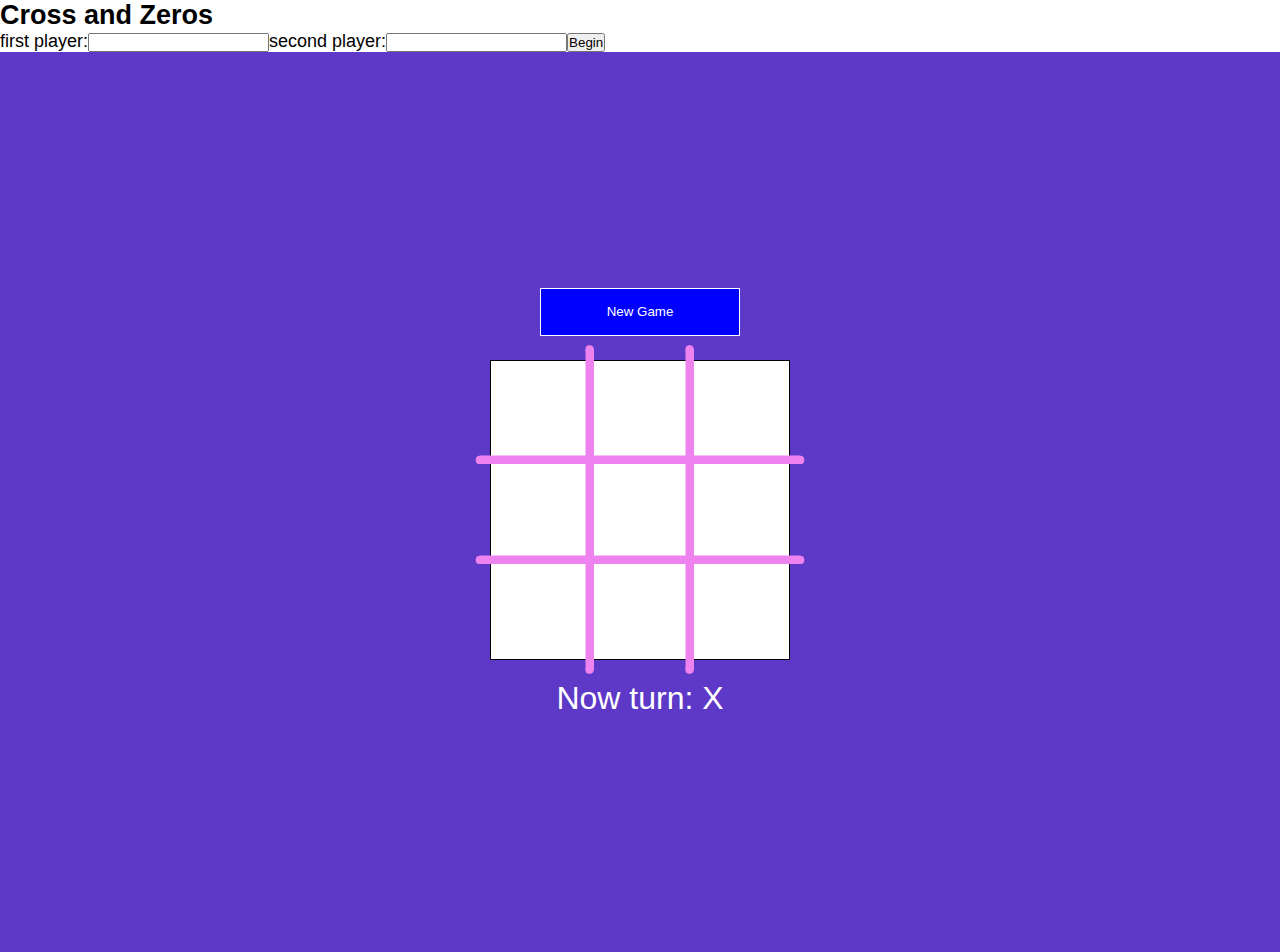
==== index.html @ aea0206f "Updates" ====
<!doctype html><html lang="en"><head><meta charset="utf-8"/><link rel="icon" href="./favicon.ico"/><meta name="viewport" content="width=device-width,initial-scale=1"/><meta name="theme-color" content="#000000"/><meta name="description" content="Web site created using create-react-app"/><link rel="apple-touch-icon" href="./logo192.png"/><link rel="manifest" href="./manifest.json"/><title>Cross an Zero</title><link href="./static/css/main.2d206764.chunk.css" rel="stylesheet"></head><body><div id="root"></div><script>!function(e){function t(t){for(var n,a,p=t[0],c=t[1],i=t[2],f=0,s=[];f<p.length;f++)a=p[f],Object.prototype.hasOwnProperty.call(o,a)&&o[a]&&s.push(o[a][0]),o[a]=0;for(n in c)Object.prototype.hasOwnProperty.call(c,n)&&(e[n]=c[n]);for(l&&l(t);s.length;)s.shift()();return u.push.apply(u,i||[]),r()}function r(){for(var e,t=0;t<u.length;t++){for(var r=u[t],n=!0,p=1;p<r.length;p++){var c=r[p];0!==o[c]&&(n=!1)}n&&(u.splice(t--,1),e=a(a.s=r[0]))}return e}var n={},o={1:0},u=[];function a(t){if(n[t])return n[t].exports;var r=n[t]={i:t,l:!1,exports:{}};return e[t].call(r.exports,r,r.exports,a),r.l=!0,r.exports}a.m=e,a.c=n,a.d=function(e,t,r){a.o(e,t)||Object.defineProperty(e,t,{enumerable:!0,get:r})},a.r=function(e){"undefined"!=typeof Symbol&&Symbol.toStringTag&&Object.defineProperty(e,Symbol.toStringTag,{value:"Module"}),Object.defineProperty(e,"__esModule",{value:!0})},a.t=function(e,t){if(1&t&&(e=a(e)),8&t)return e;if(4&t&&"object"==typeof e&&e&&e.__esModule)return e;var r=Object.create(null);if(a.r(r),Object.defineProperty(r,"default",{enumerable:!0,value:e}),2&t&&"string"!=typeof e)for(var n in e)a.d(r,n,function(t){return e[t]}.bind(null,n));return r},a.n=function(e){var t=e&&e.__esModule?function(){return e.default}:function(){return e};return a.d(t,"a",t),t},a.o=function(e,t){return Object.prototype.hasOwnProperty.call(e,t)},a.p="./";var p=this["webpackJsonpreact-typescript-starter-pack"]=this["webpackJsonpreact-typescript-starter-pack"]||[],c=p.push.bind(p);p.push=t,p=p.slice();for(var i=0;i<p.length;i++)t(p[i]);var l=c;r()}([])</script><script src="./static/js/2.b6f0e3be.chunk.js"></script><script src="./static/js/main.3e962ce2.chunk.js"></script></body></html>
---- static/css/main.2d206764.chunk.css ----
*{margin:0;padding:0;box-sizing:border-box}body{font-family:-apple-system,BlinkMacSystemFont,"Segoe UI","Roboto","Oxygen","Ubuntu","Cantarell","Fira Sans","Droid Sans","Helvetica Neue",sans-serif;-webkit-font-smoothing:antialiased;-moz-osx-font-smoothing:grayscale}code{font-family:source-code-pro,Menlo,Monaco,Consolas,"Courier New",monospace}.starter{font-size:18px}.game{min-height:100vh;width:100%;background-color:#5e38c7;display:-webkit-flex;display:flex;-webkit-flex-direction:column;flex-direction:column;-webkit-justify-content:center;justify-content:center;-webkit-align-items:center;align-items:center}.game__start-button{width:200px;height:48px;margin-bottom:24px;cursor:pointer;color:#fff;background-color:#00f;border:1px solid #fff}.game__start-button:hover{background-color:#fff;color:#00f;transition:all .5s ease}.board{position:relative;width:300px;height:300px;background-color:#dc2be2;-webkit-flex-wrap:wrap;flex-wrap:wrap}.board,.square{display:-webkit-flex;display:flex}.square{height:100px;width:100px;background-color:#fff;border:1px solid #000;cursor:pointer;font-size:60px;-webkit-justify-content:center;justify-content:center;-webkit-align-items:center;align-items:center}.square:hover{background-color:#888484;transition:all .5s ease}.board__linear{position:absolute}.board__linear--1{top:80px;left:-30px}.board__linear--2{top:180px;left:-30px}.board__linear--3{left:-135px}.board__linear--3,.board__linear--4{top:195px;-webkit-transform:rotate(90deg);transform:rotate(90deg)}.board__linear--4{left:-35px}.game-info{font-size:32px;color:#fff}.game-info p{margin-top:20px}
/*# sourceMappingURL=main.2d206764.chunk.css.map */
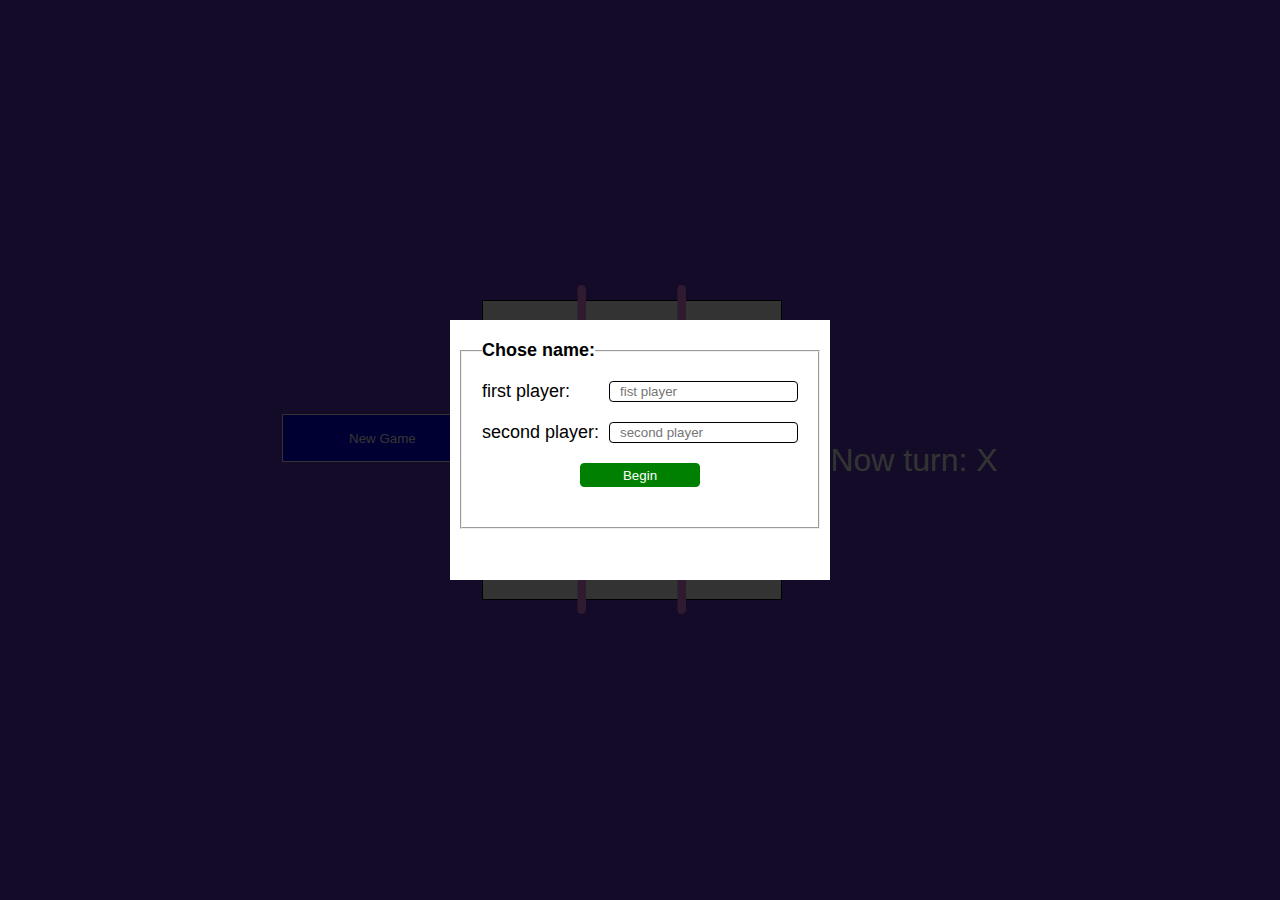
==== commit 27574257: "Updates" ====
--- a/index.html
+++ b/index.html
@@ -1 +1 @@
-<!doctype html><html lang="en"><head><meta charset="utf-8"/><link rel="icon" href="./favicon.ico"/><meta name="viewport" content="width=device-width,initial-scale=1"/><meta name="theme-color" content="#000000"/><meta name="description" content="Web site created using create-react-app"/><link rel="apple-touch-icon" href="./logo192.png"/><link rel="manifest" href="./manifest.json"/><title>Cross an Zero</title><link href="./static/css/main.2d206764.chunk.css" rel="stylesheet"></head><body><div id="root"></div><script>!function(e){function t(t){for(var n,a,p=t[0],c=t[1],i=t[2],f=0,s=[];f<p.length;f++)a=p[f],Object.prototype.hasOwnProperty.call(o,a)&&o[a]&&s.push(o[a][0]),o[a]=0;for(n in c)Object.prototype.hasOwnProperty.call(c,n)&&(e[n]=c[n]);for(l&&l(t);s.length;)s.shift()();return u.push.apply(u,i||[]),r()}function r(){for(var e,t=0;t<u.length;t++){for(var r=u[t],n=!0,p=1;p<r.length;p++){var c=r[p];0!==o[c]&&(n=!1)}n&&(u.splice(t--,1),e=a(a.s=r[0]))}return e}var n={},o={1:0},u=[];function a(t){if(n[t])return n[t].exports;var r=n[t]={i:t,l:!1,exports:{}};return e[t].call(r.exports,r,r.exports,a),r.l=!0,r.exports}a.m=e,a.c=n,a.d=function(e,t,r){a.o(e,t)||Object.defineProperty(e,t,{enumerable:!0,get:r})},a.r=function(e){"undefined"!=typeof Symbol&&Symbol.toStringTag&&Object.defineProperty(e,Symbol.toStringTag,{value:"Module"}),Object.defineProperty(e,"__esModule",{value:!0})},a.t=function(e,t){if(1&t&&(e=a(e)),8&t)return e;if(4&t&&"object"==typeof e&&e&&e.__esModule)return e;var r=Object.create(null);if(a.r(r),Object.defineProperty(r,"default",{enumerable:!0,value:e}),2&t&&"string"!=typeof e)for(var n in e)a.d(r,n,function(t){return e[t]}.bind(null,n));return r},a.n=function(e){var t=e&&e.__esModule?function(){return e.default}:function(){return e};return a.d(t,"a",t),t},a.o=function(e,t){return Object.prototype.hasOwnProperty.call(e,t)},a.p="./";var p=this["webpackJsonpreact-typescript-starter-pack"]=this["webpackJsonpreact-typescript-starter-pack"]||[],c=p.push.bind(p);p.push=t,p=p.slice();for(var i=0;i<p.length;i++)t(p[i]);var l=c;r()}([])</script><script src="./static/js/2.b6f0e3be.chunk.js"></script><script src="./static/js/main.3e962ce2.chunk.js"></script></body></html>+<!doctype html><html lang="en"><head><meta charset="utf-8"/><link rel="icon" href="./favicon.ico"/><meta name="viewport" content="width=device-width,initial-scale=1"/><meta name="theme-color" content="#000000"/><meta name="description" content="Web site created using create-react-app"/><link rel="apple-touch-icon" href="./logo192.png"/><link rel="manifest" href="./manifest.json"/><title>Cross an Zero</title><link href="./static/css/main.4413b258.chunk.css" rel="stylesheet"></head><body><div id="root"></div><script>!function(e){function t(t){for(var n,a,p=t[0],c=t[1],i=t[2],f=0,s=[];f<p.length;f++)a=p[f],Object.prototype.hasOwnProperty.call(o,a)&&o[a]&&s.push(o[a][0]),o[a]=0;for(n in c)Object.prototype.hasOwnProperty.call(c,n)&&(e[n]=c[n]);for(l&&l(t);s.length;)s.shift()();return u.push.apply(u,i||[]),r()}function r(){for(var e,t=0;t<u.length;t++){for(var r=u[t],n=!0,p=1;p<r.length;p++){var c=r[p];0!==o[c]&&(n=!1)}n&&(u.splice(t--,1),e=a(a.s=r[0]))}return e}var n={},o={1:0},u=[];function a(t){if(n[t])return n[t].exports;var r=n[t]={i:t,l:!1,exports:{}};return e[t].call(r.exports,r,r.exports,a),r.l=!0,r.exports}a.m=e,a.c=n,a.d=function(e,t,r){a.o(e,t)||Object.defineProperty(e,t,{enumerable:!0,get:r})},a.r=function(e){"undefined"!=typeof Symbol&&Symbol.toStringTag&&Object.defineProperty(e,Symbol.toStringTag,{value:"Module"}),Object.defineProperty(e,"__esModule",{value:!0})},a.t=function(e,t){if(1&t&&(e=a(e)),8&t)return e;if(4&t&&"object"==typeof e&&e&&e.__esModule)return e;var r=Object.create(null);if(a.r(r),Object.defineProperty(r,"default",{enumerable:!0,value:e}),2&t&&"string"!=typeof e)for(var n in e)a.d(r,n,function(t){return e[t]}.bind(null,n));return r},a.n=function(e){var t=e&&e.__esModule?function(){return e.default}:function(){return e};return a.d(t,"a",t),t},a.o=function(e,t){return Object.prototype.hasOwnProperty.call(e,t)},a.p="./";var p=this["webpackJsonpreact-typescript-starter-pack"]=this["webpackJsonpreact-typescript-starter-pack"]||[],c=p.push.bind(p);p.push=t,p=p.slice();for(var i=0;i<p.length;i++)t(p[i]);var l=c;r()}([])</script><script src="./static/js/2.dac28aa4.chunk.js"></script><script src="./static/js/main.0e4af1b7.chunk.js"></script></body></html>--- a/static/css/main.4413b258.chunk.css
+++ b/static/css/main.4413b258.chunk.css
@@ -0,0 +1,2 @@
+*{margin:0;padding:0;box-sizing:border-box}body{font-family:-apple-system,BlinkMacSystemFont,"Segoe UI","Roboto","Oxygen","Ubuntu","Cantarell","Fira Sans","Droid Sans","Helvetica Neue",sans-serif;-webkit-font-smoothing:antialiased;-moz-osx-font-smoothing:grayscale}code{font-family:source-code-pro,Menlo,Monaco,Consolas,"Courier New",monospace}.starter{font-size:18px}.chose-player{position:fixed;height:100vh;width:100%;background-color:rgba(0,0,0,.8);display:-webkit-flex;display:flex;-webkit-justify-content:center;justify-content:center;-webkit-align-items:center;align-items:center;transition:all .8s ease;z-index:99;opacity:1;visibility:h}.chose-player--hidden{opacity:0;visibility:hidden}.chose-player__form{background-color:#fff;width:380px;height:260px}.form{display:-webkit-flex;display:flex;-webkit-flex-direction:column;flex-direction:column;padding:20px 10px}.form__fieldset{padding:20px}.form__item{margin-bottom:20px;display:-webkit-flex;display:flex;-webkit-justify-content:space-between;justify-content:space-between}.form__input{border:1px solid #000;border-radius:4px;padding-left:10px}.form__submit{margin-bottom:20px;width:120px;height:24px;border:1px solid green;border-radius:4px;background-color:green;color:#fff;transition:all .5s ease}.form__submit:hover{background-color:#fff;color:green;cursor:pointer}.form__submit-container,.game{display:-webkit-flex;display:flex;-webkit-justify-content:center;justify-content:center;-webkit-align-items:center;align-items:center}.game{min-height:100vh;width:100%;background-color:#5e38c7}.game__start-button{width:200px;height:48px;margin-bottom:24px;cursor:pointer;color:#fff;background-color:#00f;border:1px solid #fff}.game__start-button:hover{background-color:#fff;color:#00f;transition:all .5s ease}.board{position:relative;width:300px;height:300px;background-color:#dc2be2;-webkit-flex-wrap:wrap;flex-wrap:wrap}.board,.square{display:-webkit-flex;display:flex}.square{height:100px;width:100px;background-color:#fff;border:1px solid #000;cursor:pointer;font-size:60px;-webkit-justify-content:center;justify-content:center;-webkit-align-items:center;align-items:center}.square:hover{background-color:#888484;transition:all .5s ease}.board__linear{position:absolute}.board__linear--1{top:80px;left:-30px}.board__linear--2{top:180px;left:-30px}.board__linear--3{left:-135px}.board__linear--3,.board__linear--4{top:195px;-webkit-transform:rotate(90deg);transform:rotate(90deg)}.board__linear--4{left:-35px}.game-info{font-size:32px;color:#fff;margin-left:48px}.game-info p{margin-top:20px}
+/*# sourceMappingURL=main.4413b258.chunk.css.map */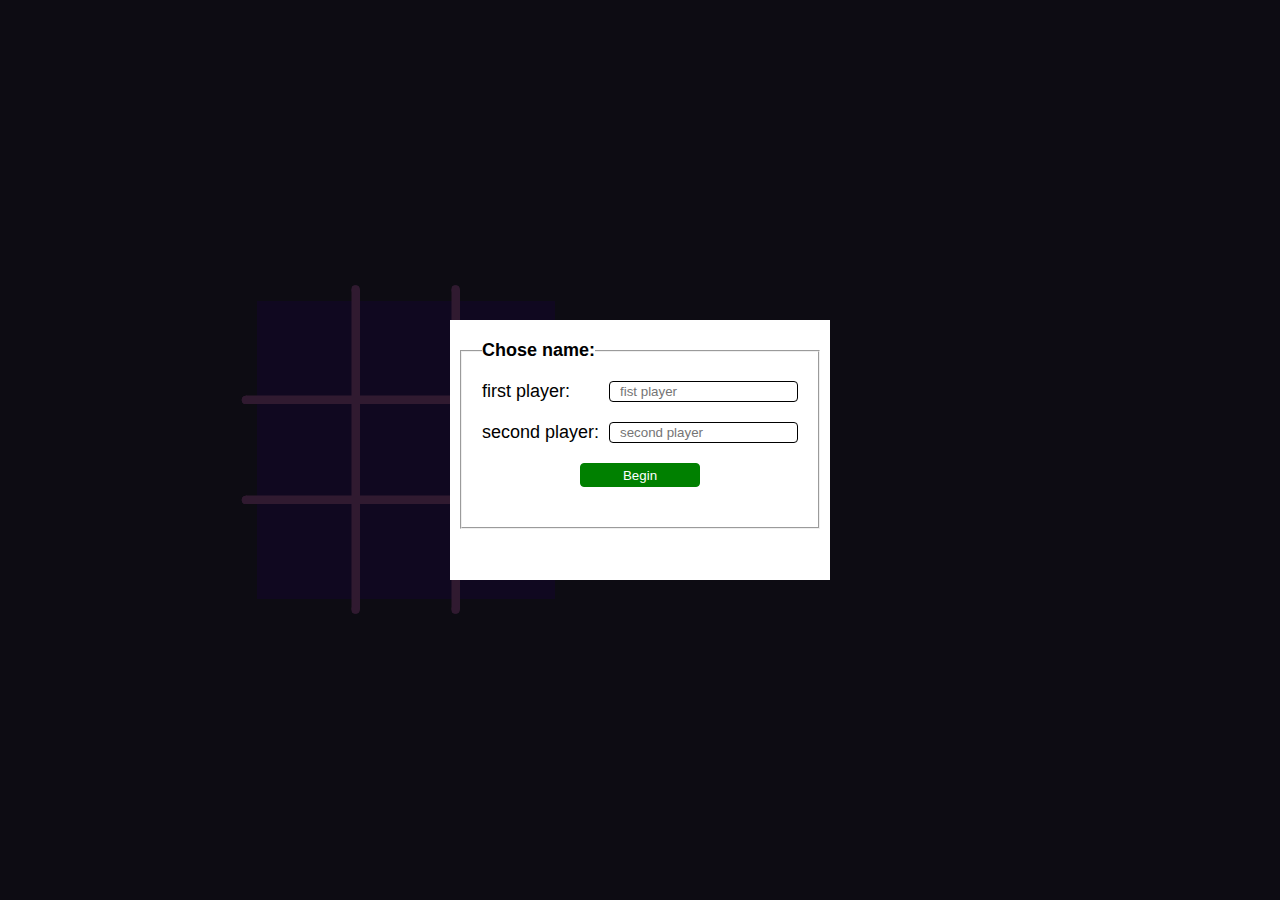
==== commit 1b02010c: "Updates" ====
--- a/index.html
+++ b/index.html
@@ -1 +1 @@
-<!doctype html><html lang="en"><head><meta charset="utf-8"/><link rel="icon" href="./favicon.ico"/><meta name="viewport" content="width=device-width,initial-scale=1"/><meta name="theme-color" content="#000000"/><meta name="description" content="Web site created using create-react-app"/><link rel="apple-touch-icon" href="./logo192.png"/><link rel="manifest" href="./manifest.json"/><title>Cross an Zero</title><link href="./static/css/main.4413b258.chunk.css" rel="stylesheet"></head><body><div id="root"></div><script>!function(e){function t(t){for(var n,a,p=t[0],c=t[1],i=t[2],f=0,s=[];f<p.length;f++)a=p[f],Object.prototype.hasOwnProperty.call(o,a)&&o[a]&&s.push(o[a][0]),o[a]=0;for(n in c)Object.prototype.hasOwnProperty.call(c,n)&&(e[n]=c[n]);for(l&&l(t);s.length;)s.shift()();return u.push.apply(u,i||[]),r()}function r(){for(var e,t=0;t<u.length;t++){for(var r=u[t],n=!0,p=1;p<r.length;p++){var c=r[p];0!==o[c]&&(n=!1)}n&&(u.splice(t--,1),e=a(a.s=r[0]))}return e}var n={},o={1:0},u=[];function a(t){if(n[t])return n[t].exports;var r=n[t]={i:t,l:!1,exports:{}};return e[t].call(r.exports,r,r.exports,a),r.l=!0,r.exports}a.m=e,a.c=n,a.d=function(e,t,r){a.o(e,t)||Object.defineProperty(e,t,{enumerable:!0,get:r})},a.r=function(e){"undefined"!=typeof Symbol&&Symbol.toStringTag&&Object.defineProperty(e,Symbol.toStringTag,{value:"Module"}),Object.defineProperty(e,"__esModule",{value:!0})},a.t=function(e,t){if(1&t&&(e=a(e)),8&t)return e;if(4&t&&"object"==typeof e&&e&&e.__esModule)return e;var r=Object.create(null);if(a.r(r),Object.defineProperty(r,"default",{enumerable:!0,value:e}),2&t&&"string"!=typeof e)for(var n in e)a.d(r,n,function(t){return e[t]}.bind(null,n));return r},a.n=function(e){var t=e&&e.__esModule?function(){return e.default}:function(){return e};return a.d(t,"a",t),t},a.o=function(e,t){return Object.prototype.hasOwnProperty.call(e,t)},a.p="./";var p=this["webpackJsonpreact-typescript-starter-pack"]=this["webpackJsonpreact-typescript-starter-pack"]||[],c=p.push.bind(p);p.push=t,p=p.slice();for(var i=0;i<p.length;i++)t(p[i]);var l=c;r()}([])</script><script src="./static/js/2.dac28aa4.chunk.js"></script><script src="./static/js/main.0e4af1b7.chunk.js"></script></body></html>+<!doctype html><html lang="en"><head><meta charset="utf-8"/><link rel="icon" href="./favicon.ico"/><meta name="viewport" content="width=device-width,initial-scale=1"/><meta name="theme-color" content="#000000"/><meta name="description" content="Web site created using create-react-app"/><link rel="apple-touch-icon" href="./logo192.png"/><link rel="manifest" href="./manifest.json"/><title>Cross an Zero</title><link href="./static/css/main.d9997050.chunk.css" rel="stylesheet"></head><body><div id="root"></div><script>!function(e){function t(t){for(var n,a,p=t[0],c=t[1],i=t[2],f=0,s=[];f<p.length;f++)a=p[f],Object.prototype.hasOwnProperty.call(o,a)&&o[a]&&s.push(o[a][0]),o[a]=0;for(n in c)Object.prototype.hasOwnProperty.call(c,n)&&(e[n]=c[n]);for(l&&l(t);s.length;)s.shift()();return u.push.apply(u,i||[]),r()}function r(){for(var e,t=0;t<u.length;t++){for(var r=u[t],n=!0,p=1;p<r.length;p++){var c=r[p];0!==o[c]&&(n=!1)}n&&(u.splice(t--,1),e=a(a.s=r[0]))}return e}var n={},o={1:0},u=[];function a(t){if(n[t])return n[t].exports;var r=n[t]={i:t,l:!1,exports:{}};return e[t].call(r.exports,r,r.exports,a),r.l=!0,r.exports}a.m=e,a.c=n,a.d=function(e,t,r){a.o(e,t)||Object.defineProperty(e,t,{enumerable:!0,get:r})},a.r=function(e){"undefined"!=typeof Symbol&&Symbol.toStringTag&&Object.defineProperty(e,Symbol.toStringTag,{value:"Module"}),Object.defineProperty(e,"__esModule",{value:!0})},a.t=function(e,t){if(1&t&&(e=a(e)),8&t)return e;if(4&t&&"object"==typeof e&&e&&e.__esModule)return e;var r=Object.create(null);if(a.r(r),Object.defineProperty(r,"default",{enumerable:!0,value:e}),2&t&&"string"!=typeof e)for(var n in e)a.d(r,n,function(t){return e[t]}.bind(null,n));return r},a.n=function(e){var t=e&&e.__esModule?function(){return e.default}:function(){return e};return a.d(t,"a",t),t},a.o=function(e,t){return Object.prototype.hasOwnProperty.call(e,t)},a.p="./";var p=this["webpackJsonpreact-typescript-starter-pack"]=this["webpackJsonpreact-typescript-starter-pack"]||[],c=p.push.bind(p);p.push=t,p=p.slice();for(var i=0;i<p.length;i++)t(p[i]);var l=c;r()}([])</script><script src="./static/js/2.dac28aa4.chunk.js"></script><script src="./static/js/main.bdd8ed27.chunk.js"></script></body></html>--- a/static/css/main.d9997050.chunk.css
+++ b/static/css/main.d9997050.chunk.css
@@ -0,0 +1,2 @@
+*{margin:0;padding:0;box-sizing:border-box}body{font-family:-apple-system,BlinkMacSystemFont,"Segoe UI","Roboto","Oxygen","Ubuntu","Cantarell","Fira Sans","Droid Sans","Helvetica Neue",sans-serif;-webkit-font-smoothing:antialiased;-moz-osx-font-smoothing:grayscale}code{font-family:source-code-pro,Menlo,Monaco,Consolas,"Courier New",monospace}.starter{font-size:18px}.chose-player{position:fixed;height:100vh;width:100%;background-color:rgba(0,0,0,.8);display:-webkit-flex;display:flex;-webkit-justify-content:center;justify-content:center;-webkit-align-items:center;align-items:center;transition:all .8s ease;z-index:99;opacity:1;visibility:h}.chose-player--hidden{opacity:0;visibility:hidden}.chose-player__form{background-color:#fff;width:380px;height:260px}.form{display:-webkit-flex;display:flex;-webkit-flex-direction:column;flex-direction:column;padding:20px 10px}.form__fieldset{padding:20px}.form__item{margin-bottom:20px;display:-webkit-flex;display:flex;-webkit-justify-content:space-between;justify-content:space-between}.form__input{border:1px solid #000;border-radius:4px;padding-left:10px}.form__submit{margin-bottom:20px;width:120px;height:24px;border:1px solid green;border-radius:4px;background-color:green;color:#fff;transition:all .5s ease}.form__submit:hover{background-color:#fff;color:green;cursor:pointer}.form__submit-container,.game{display:-webkit-flex;display:flex;-webkit-justify-content:center;justify-content:center;-webkit-align-items:center;align-items:center}.game{min-height:100vh;width:100%;background-color:#403d5f}.game__start-button{width:200px;height:48px;margin-bottom:24px;cursor:pointer;color:#fff;background-color:#00f;border:1px solid #fff}.game__start-button:hover{background-color:#fff;color:#00f;transition:all .5s ease}.board{position:relative;width:300px;height:300px;display:-webkit-flex;display:flex;-webkit-flex-wrap:wrap;flex-wrap:wrap}.cross{position:absolute;top:0;left:0;opacity:0;visibility:hidden;transition:all .3s ease}.cross--show{opacity:1;visibility:visible}.zero{position:absolute;top:0;left:0;opacity:0;visibility:hidden;transition:all .3s ease;z-index:20}.zero--show{opacity:1;visibility:visible}.square{position:relative;height:100px;width:100px;background-color:#532a9e;border:1px solid #403d5f;cursor:pointer;font-size:60px;display:-webkit-flex;display:flex;-webkit-justify-content:center;justify-content:center;-webkit-align-items:center;align-items:center}.square:hover{background-color:#755ca5;transition:all .5s ease}.board__linear{position:absolute}.board__linear--1{top:80px;left:-30px}.board__linear--2{top:180px;left:-30px}.board__linear--3{left:-135px}.board__linear--3,.board__linear--4{top:195px;-webkit-transform:rotate(90deg);transform:rotate(90deg)}.board__linear--4{left:-35px}.red-line{position:absolute;opacity:0;visibility:hidden}.red-line--1{top:30px}.red-line--1,.red-line--2{visibility:visible;opacity:1}.red-line--2{top:130px}.red-line--3{visibility:visible;opacity:1;top:230px}.red-line--4{left:-35px}.red-line--4,.red-line--5{visibility:visible;opacity:1;top:175px;-webkit-transform:rotate(90deg);transform:rotate(90deg)}.red-line--5{left:-135px}.red-line--6{top:175px;left:65px;-webkit-transform:rotate(90deg);transform:rotate(90deg)}.red-line--6,.red-line--7{visibility:visible;opacity:1}.red-line--7{top:155px;left:-15px;-webkit-transform:rotate(45deg);transform:rotate(45deg)}.red-line--8{visibility:visible;opacity:1;top:165px;left:-60px;-webkit-transform:rotate(135deg);transform:rotate(135deg)}.game-info{min-width:420px;font-size:32px;color:#fff;margin-left:48px;border:1px solid p;border-margin-top:20px}
+/*# sourceMappingURL=main.d9997050.chunk.css.map */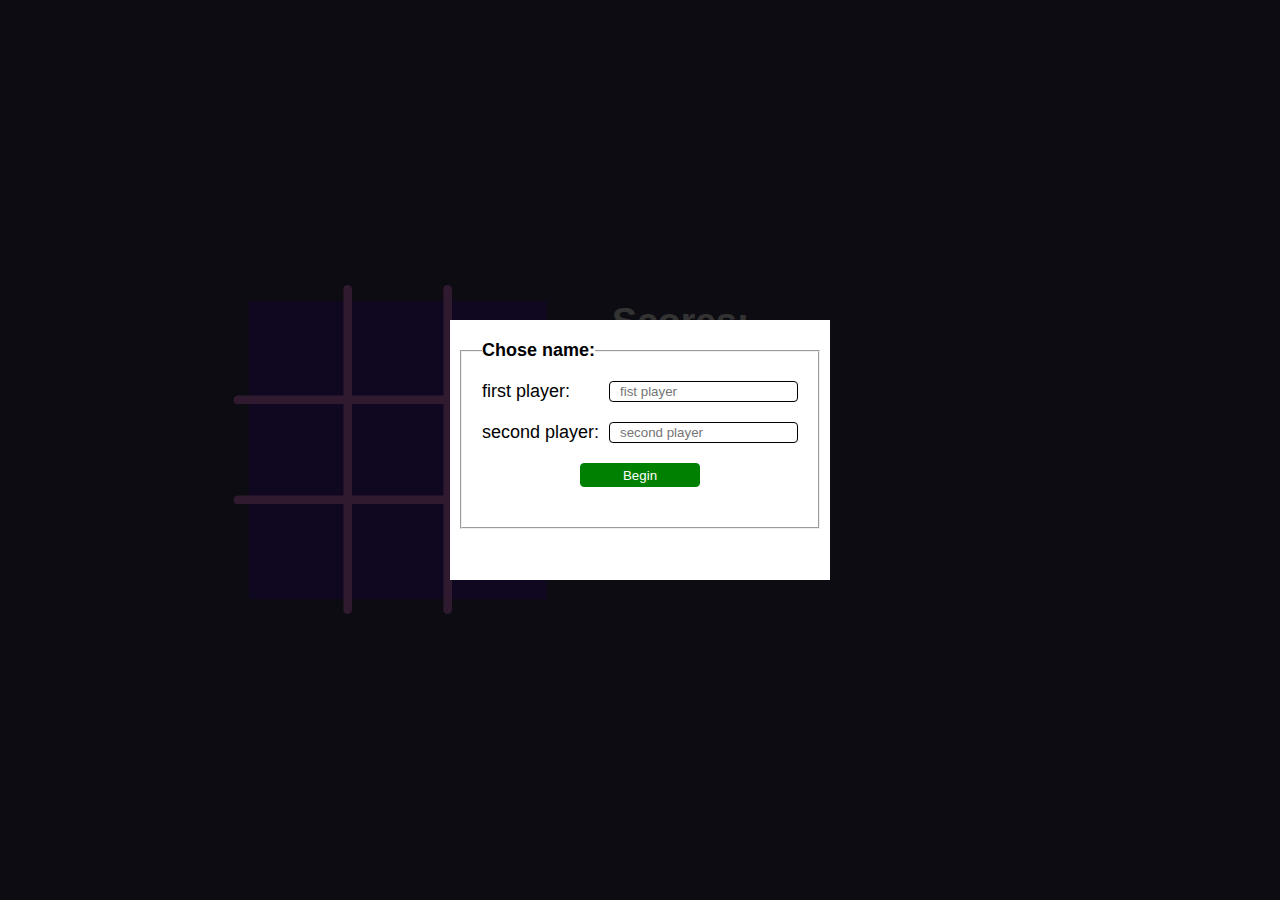
==== commit a39884ca: "Updates" ====
--- a/index.html
+++ b/index.html
@@ -1 +1 @@
-<!doctype html><html lang="en"><head><meta charset="utf-8"/><link rel="icon" href="./favicon.ico"/><meta name="viewport" content="width=device-width,initial-scale=1"/><meta name="theme-color" content="#000000"/><meta name="description" content="Web site created using create-react-app"/><link rel="apple-touch-icon" href="./logo192.png"/><link rel="manifest" href="./manifest.json"/><title>Cross an Zero</title><link href="./static/css/main.d9997050.chunk.css" rel="stylesheet"></head><body><div id="root"></div><script>!function(e){function t(t){for(var n,a,p=t[0],c=t[1],i=t[2],f=0,s=[];f<p.length;f++)a=p[f],Object.prototype.hasOwnProperty.call(o,a)&&o[a]&&s.push(o[a][0]),o[a]=0;for(n in c)Object.prototype.hasOwnProperty.call(c,n)&&(e[n]=c[n]);for(l&&l(t);s.length;)s.shift()();return u.push.apply(u,i||[]),r()}function r(){for(var e,t=0;t<u.length;t++){for(var r=u[t],n=!0,p=1;p<r.length;p++){var c=r[p];0!==o[c]&&(n=!1)}n&&(u.splice(t--,1),e=a(a.s=r[0]))}return e}var n={},o={1:0},u=[];function a(t){if(n[t])return n[t].exports;var r=n[t]={i:t,l:!1,exports:{}};return e[t].call(r.exports,r,r.exports,a),r.l=!0,r.exports}a.m=e,a.c=n,a.d=function(e,t,r){a.o(e,t)||Object.defineProperty(e,t,{enumerable:!0,get:r})},a.r=function(e){"undefined"!=typeof Symbol&&Symbol.toStringTag&&Object.defineProperty(e,Symbol.toStringTag,{value:"Module"}),Object.defineProperty(e,"__esModule",{value:!0})},a.t=function(e,t){if(1&t&&(e=a(e)),8&t)return e;if(4&t&&"object"==typeof e&&e&&e.__esModule)return e;var r=Object.create(null);if(a.r(r),Object.defineProperty(r,"default",{enumerable:!0,value:e}),2&t&&"string"!=typeof e)for(var n in e)a.d(r,n,function(t){return e[t]}.bind(null,n));return r},a.n=function(e){var t=e&&e.__esModule?function(){return e.default}:function(){return e};return a.d(t,"a",t),t},a.o=function(e,t){return Object.prototype.hasOwnProperty.call(e,t)},a.p="./";var p=this["webpackJsonpreact-typescript-starter-pack"]=this["webpackJsonpreact-typescript-starter-pack"]||[],c=p.push.bind(p);p.push=t,p=p.slice();for(var i=0;i<p.length;i++)t(p[i]);var l=c;r()}([])</script><script src="./static/js/2.dac28aa4.chunk.js"></script><script src="./static/js/main.bdd8ed27.chunk.js"></script></body></html>+<!doctype html><html lang="en"><head><meta charset="utf-8"/><link rel="icon" href="./favicon.ico"/><meta name="viewport" content="width=device-width,initial-scale=1"/><meta name="theme-color" content="#000000"/><meta name="description" content="Web site created using create-react-app"/><link rel="apple-touch-icon" href="./logo192.png"/><link rel="manifest" href="./manifest.json"/><title>Cross an Zero</title><link href="./static/css/main.e7438b43.chunk.css" rel="stylesheet"></head><body><div id="root"></div><script>!function(e){function t(t){for(var n,a,p=t[0],c=t[1],i=t[2],f=0,s=[];f<p.length;f++)a=p[f],Object.prototype.hasOwnProperty.call(o,a)&&o[a]&&s.push(o[a][0]),o[a]=0;for(n in c)Object.prototype.hasOwnProperty.call(c,n)&&(e[n]=c[n]);for(l&&l(t);s.length;)s.shift()();return u.push.apply(u,i||[]),r()}function r(){for(var e,t=0;t<u.length;t++){for(var r=u[t],n=!0,p=1;p<r.length;p++){var c=r[p];0!==o[c]&&(n=!1)}n&&(u.splice(t--,1),e=a(a.s=r[0]))}return e}var n={},o={1:0},u=[];function a(t){if(n[t])return n[t].exports;var r=n[t]={i:t,l:!1,exports:{}};return e[t].call(r.exports,r,r.exports,a),r.l=!0,r.exports}a.m=e,a.c=n,a.d=function(e,t,r){a.o(e,t)||Object.defineProperty(e,t,{enumerable:!0,get:r})},a.r=function(e){"undefined"!=typeof Symbol&&Symbol.toStringTag&&Object.defineProperty(e,Symbol.toStringTag,{value:"Module"}),Object.defineProperty(e,"__esModule",{value:!0})},a.t=function(e,t){if(1&t&&(e=a(e)),8&t)return e;if(4&t&&"object"==typeof e&&e&&e.__esModule)return e;var r=Object.create(null);if(a.r(r),Object.defineProperty(r,"default",{enumerable:!0,value:e}),2&t&&"string"!=typeof e)for(var n in e)a.d(r,n,function(t){return e[t]}.bind(null,n));return r},a.n=function(e){var t=e&&e.__esModule?function(){return e.default}:function(){return e};return a.d(t,"a",t),t},a.o=function(e,t){return Object.prototype.hasOwnProperty.call(e,t)},a.p="./";var p=this["webpackJsonpreact-typescript-starter-pack"]=this["webpackJsonpreact-typescript-starter-pack"]||[],c=p.push.bind(p);p.push=t,p=p.slice();for(var i=0;i<p.length;i++)t(p[i]);var l=c;r()}([])</script><script src="./static/js/2.dac28aa4.chunk.js"></script><script src="./static/js/main.a24cf77e.chunk.js"></script></body></html>--- a/static/css/main.e7438b43.chunk.css
+++ b/static/css/main.e7438b43.chunk.css
@@ -0,0 +1,2 @@
+*{margin:0;padding:0;box-sizing:border-box}body{font-family:-apple-system,BlinkMacSystemFont,"Segoe UI","Roboto","Oxygen","Ubuntu","Cantarell","Fira Sans","Droid Sans","Helvetica Neue",sans-serif;-webkit-font-smoothing:antialiased;-moz-osx-font-smoothing:grayscale}code{font-family:source-code-pro,Menlo,Monaco,Consolas,"Courier New",monospace}.starter{font-size:18px}.chose-player{position:fixed;height:100vh;width:100%;background-color:rgba(0,0,0,.8);display:-webkit-flex;display:flex;-webkit-justify-content:center;justify-content:center;-webkit-align-items:center;align-items:center;transition:all .8s ease;z-index:99;opacity:1;visibility:h}.chose-player--hidden{opacity:0;visibility:hidden}.chose-player__form{background-color:#fff;width:380px;height:260px}.form{display:-webkit-flex;display:flex;-webkit-flex-direction:column;flex-direction:column;padding:20px 10px}.form__fieldset{padding:20px}.form__item{margin-bottom:20px;display:-webkit-flex;display:flex;-webkit-justify-content:space-between;justify-content:space-between}.form__input{border:1px solid #000;border-radius:4px;padding-left:10px}.form__submit{margin-bottom:20px;width:120px;height:24px;border:1px solid green;border-radius:4px;background-color:green;color:#fff;transition:all .5s ease}.form__submit:hover{background-color:#fff;color:green;cursor:pointer}.form__submit-container,.game{display:-webkit-flex;display:flex;-webkit-justify-content:center;justify-content:center;-webkit-align-items:center;align-items:center}.game{min-height:100vh;width:100%;background-color:#403d5f}.game__board{width:100%;-webkit-justify-content:center;justify-content:center;-webkit-align-items:flex-start;align-items:flex-start}.board,.game__board{display:-webkit-flex;display:flex}.board{position:relative;width:300px;height:300px;-webkit-flex-wrap:wrap;flex-wrap:wrap}.cross{position:absolute;top:0;left:0;opacity:0;visibility:hidden;transition:all .3s ease}.cross--show{opacity:1;visibility:visible}.zero{position:absolute;top:0;left:0;opacity:0;visibility:hidden;transition:all .3s ease}.zero--show{opacity:1;visibility:visible}.square{position:relative;height:100px;width:100px;background-color:#532a9e;border:1px solid #403d5f;cursor:pointer;font-size:60px;display:-webkit-flex;display:flex;-webkit-justify-content:center;justify-content:center;-webkit-align-items:center;align-items:center}.square:hover{background-color:#755ca5;transition:all .5s ease}.board__linear{position:absolute}.board__linear--1{top:80px;left:-30px}.board__linear--2{top:180px;left:-30px}.board__linear--3{left:-135px}.board__linear--3,.board__linear--4{top:195px;-webkit-transform:rotate(90deg);transform:rotate(90deg)}.board__linear--4{left:-35px}.red-line{position:absolute;opacity:0;visibility:hidden}.red-line--1{top:30px}.red-line--1,.red-line--2{position:absolute;visibility:visible;opacity:1}.red-line--2{top:125px}.red-line--3{position:absolute;visibility:visible;opacity:1;top:225px}.red-line--4{left:-90px}.red-line--4,.red-line--5{position:absolute;visibility:visible;opacity:1;top:130px;-webkit-transform:rotate(90deg);transform:rotate(90deg)}.red-line--5{left:15px}.red-line--6{left:110px;-webkit-transform:rotate(90deg);transform:rotate(90deg)}.red-line--6,.red-line--7{position:absolute;visibility:visible;opacity:1;top:130px}.red-line--7{left:10px;-webkit-transform:rotate(45deg);transform:rotate(45deg)}.red-line--8{position:absolute;visibility:visible;opacity:1;top:160px;left:35px;-webkit-transform:translate(400px);transform:translate(400px);-webkit-transform:rotate(135deg) translateY(100%);transform:rotate(135deg) translateY(100%)}.game-info{min-width:420px;font-size:32px;color:#fff;margin-left:64px}.game-info p{margin-top:20px}
+/*# sourceMappingURL=main.e7438b43.chunk.css.map */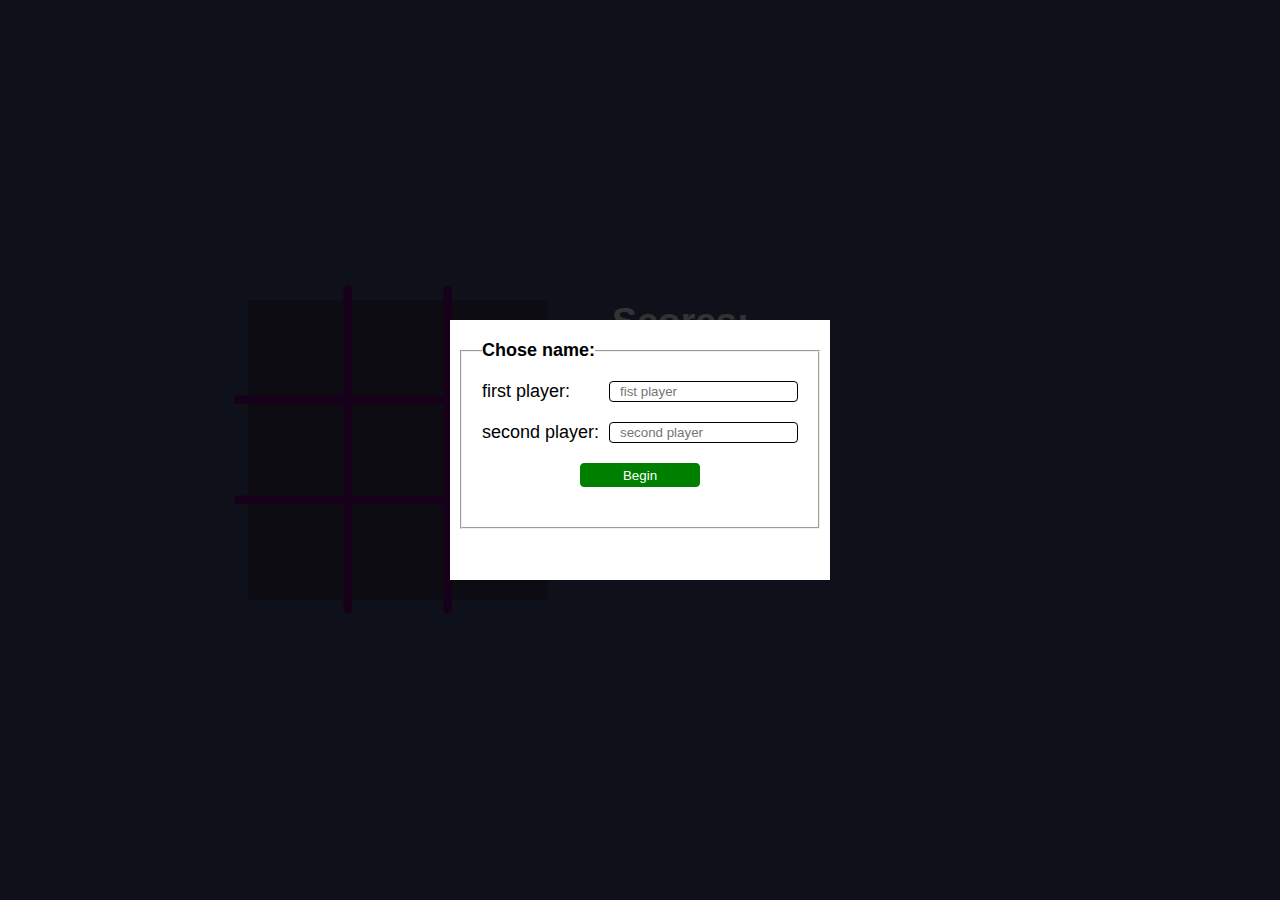
==== commit 07457122: "Updates" ====
--- a/index.html
+++ b/index.html
@@ -1 +1 @@
-<!doctype html><html lang="en"><head><meta charset="utf-8"/><link rel="icon" href="./favicon.ico"/><meta name="viewport" content="width=device-width,initial-scale=1"/><meta name="theme-color" content="#000000"/><meta name="description" content="Web site created using create-react-app"/><link rel="apple-touch-icon" href="./logo192.png"/><link rel="manifest" href="./manifest.json"/><title>Cross an Zero</title><link href="./static/css/main.e7438b43.chunk.css" rel="stylesheet"></head><body><div id="root"></div><script>!function(e){function t(t){for(var n,a,p=t[0],c=t[1],i=t[2],f=0,s=[];f<p.length;f++)a=p[f],Object.prototype.hasOwnProperty.call(o,a)&&o[a]&&s.push(o[a][0]),o[a]=0;for(n in c)Object.prototype.hasOwnProperty.call(c,n)&&(e[n]=c[n]);for(l&&l(t);s.length;)s.shift()();return u.push.apply(u,i||[]),r()}function r(){for(var e,t=0;t<u.length;t++){for(var r=u[t],n=!0,p=1;p<r.length;p++){var c=r[p];0!==o[c]&&(n=!1)}n&&(u.splice(t--,1),e=a(a.s=r[0]))}return e}var n={},o={1:0},u=[];function a(t){if(n[t])return n[t].exports;var r=n[t]={i:t,l:!1,exports:{}};return e[t].call(r.exports,r,r.exports,a),r.l=!0,r.exports}a.m=e,a.c=n,a.d=function(e,t,r){a.o(e,t)||Object.defineProperty(e,t,{enumerable:!0,get:r})},a.r=function(e){"undefined"!=typeof Symbol&&Symbol.toStringTag&&Object.defineProperty(e,Symbol.toStringTag,{value:"Module"}),Object.defineProperty(e,"__esModule",{value:!0})},a.t=function(e,t){if(1&t&&(e=a(e)),8&t)return e;if(4&t&&"object"==typeof e&&e&&e.__esModule)return e;var r=Object.create(null);if(a.r(r),Object.defineProperty(r,"default",{enumerable:!0,value:e}),2&t&&"string"!=typeof e)for(var n in e)a.d(r,n,function(t){return e[t]}.bind(null,n));return r},a.n=function(e){var t=e&&e.__esModule?function(){return e.default}:function(){return e};return a.d(t,"a",t),t},a.o=function(e,t){return Object.prototype.hasOwnProperty.call(e,t)},a.p="./";var p=this["webpackJsonpreact-typescript-starter-pack"]=this["webpackJsonpreact-typescript-starter-pack"]||[],c=p.push.bind(p);p.push=t,p=p.slice();for(var i=0;i<p.length;i++)t(p[i]);var l=c;r()}([])</script><script src="./static/js/2.dac28aa4.chunk.js"></script><script src="./static/js/main.a24cf77e.chunk.js"></script></body></html>+<!doctype html><html lang="en"><head><meta charset="utf-8"/><link rel="icon" href="./favicon.ico"/><meta name="viewport" content="width=device-width,initial-scale=1"/><meta name="theme-color" content="#000000"/><meta name="description" content="Web site created using create-react-app"/><link rel="apple-touch-icon" href="./logo192.png"/><link rel="manifest" href="./manifest.json"/><title>Cross an Zero</title><link href="./static/css/main.0f890181.chunk.css" rel="stylesheet"></head><body><div id="root"></div><script>!function(e){function t(t){for(var n,a,p=t[0],c=t[1],i=t[2],f=0,s=[];f<p.length;f++)a=p[f],Object.prototype.hasOwnProperty.call(o,a)&&o[a]&&s.push(o[a][0]),o[a]=0;for(n in c)Object.prototype.hasOwnProperty.call(c,n)&&(e[n]=c[n]);for(l&&l(t);s.length;)s.shift()();return u.push.apply(u,i||[]),r()}function r(){for(var e,t=0;t<u.length;t++){for(var r=u[t],n=!0,p=1;p<r.length;p++){var c=r[p];0!==o[c]&&(n=!1)}n&&(u.splice(t--,1),e=a(a.s=r[0]))}return e}var n={},o={1:0},u=[];function a(t){if(n[t])return n[t].exports;var r=n[t]={i:t,l:!1,exports:{}};return e[t].call(r.exports,r,r.exports,a),r.l=!0,r.exports}a.m=e,a.c=n,a.d=function(e,t,r){a.o(e,t)||Object.defineProperty(e,t,{enumerable:!0,get:r})},a.r=function(e){"undefined"!=typeof Symbol&&Symbol.toStringTag&&Object.defineProperty(e,Symbol.toStringTag,{value:"Module"}),Object.defineProperty(e,"__esModule",{value:!0})},a.t=function(e,t){if(1&t&&(e=a(e)),8&t)return e;if(4&t&&"object"==typeof e&&e&&e.__esModule)return e;var r=Object.create(null);if(a.r(r),Object.defineProperty(r,"default",{enumerable:!0,value:e}),2&t&&"string"!=typeof e)for(var n in e)a.d(r,n,function(t){return e[t]}.bind(null,n));return r},a.n=function(e){var t=e&&e.__esModule?function(){return e.default}:function(){return e};return a.d(t,"a",t),t},a.o=function(e,t){return Object.prototype.hasOwnProperty.call(e,t)},a.p="./";var p=this["webpackJsonpreact-typescript-starter-pack"]=this["webpackJsonpreact-typescript-starter-pack"]||[],c=p.push.bind(p);p.push=t,p=p.slice();for(var i=0;i<p.length;i++)t(p[i]);var l=c;r()}([])</script><script src="./static/js/2.dac28aa4.chunk.js"></script><script src="./static/js/main.26a0a64d.chunk.js"></script></body></html>--- a/static/css/main.0f890181.chunk.css
+++ b/static/css/main.0f890181.chunk.css
@@ -0,0 +1,2 @@
+*{margin:0;padding:0;box-sizing:border-box}body{font-family:-apple-system,BlinkMacSystemFont,"Segoe UI","Roboto","Oxygen","Ubuntu","Cantarell","Fira Sans","Droid Sans","Helvetica Neue",sans-serif;-webkit-font-smoothing:antialiased;-moz-osx-font-smoothing:grayscale}code{font-family:source-code-pro,Menlo,Monaco,Consolas,"Courier New",monospace}.starter{font-size:18px}.chose-player{position:fixed;height:100vh;width:100%;background-color:rgba(0,0,0,.8);display:-webkit-flex;display:flex;-webkit-justify-content:center;justify-content:center;-webkit-align-items:center;align-items:center;transition:all .8s ease;z-index:99;opacity:1;visibility:h}.chose-player--hidden{opacity:0;visibility:hidden}.chose-player__form{background-color:#fff;width:380px;height:260px}.form{display:-webkit-flex;display:flex;-webkit-flex-direction:column;flex-direction:column;padding:20px 10px}.form__fieldset{padding:20px}.form__item{margin-bottom:20px;display:-webkit-flex;display:flex;-webkit-justify-content:space-between;justify-content:space-between}.form__input{border:1px solid #000;border-radius:4px;padding-left:10px}.form__submit{margin-bottom:20px;width:120px;height:24px;border:1px solid green;border-radius:4px;background-color:green;color:#fff;transition:all .5s ease}.form__submit:hover{background-color:#fff;color:green;cursor:pointer}.form__submit-container,.game{display:-webkit-flex;display:flex;-webkit-justify-content:center;justify-content:center;-webkit-align-items:center;align-items:center}.game{min-height:100vh;width:100%;background-color:#4b5780}.game__board{width:100%;-webkit-justify-content:center;justify-content:center;-webkit-align-items:flex-start;align-items:flex-start}.board,.game__board{display:-webkit-flex;display:flex}.board{position:relative;width:300px;height:300px;-webkit-flex-wrap:wrap;flex-wrap:wrap}.cross{position:absolute;top:0;left:0;opacity:0;visibility:hidden;transition:all .3s ease}.cross--show{opacity:1;visibility:visible}.zero{position:absolute;top:0;left:0;opacity:0;visibility:hidden;transition:all .3s ease}.zero--show{opacity:1;visibility:visible}.square{position:relative;height:100px;width:100px;background-color:#403d5f;border:1px solid #403d5f;cursor:pointer;font-size:60px;display:-webkit-flex;display:flex;-webkit-justify-content:center;justify-content:center;-webkit-align-items:center;align-items:center}.square:hover{background-color:#755ca5;transition:all .5s ease}.board__linear{position:absolute}.board__linear--1{top:80px;left:-30px}.board__linear--2{top:180px;left:-30px}.board__linear--3{left:-135px}.board__linear--3,.board__linear--4{top:195px;-webkit-transform:rotate(90deg);transform:rotate(90deg)}.board__linear--4{left:-35px}.red-line{position:absolute;opacity:0;visibility:hidden}.red-line--1{top:25px}.red-line--1,.red-line--2{position:absolute;visibility:visible;opacity:1;left:-10px}.red-line--2{top:130px}.red-line--3{position:absolute;visibility:visible;opacity:1;top:230px;left:-10px}.red-line--4{left:-105px}.red-line--4,.red-line--5{position:absolute;visibility:visible;opacity:1;top:135px;-webkit-transform:rotate(90deg);transform:rotate(90deg)}.red-line--5{left:-10px}.red-line--6{top:135px;left:90px;-webkit-transform:rotate(90deg);transform:rotate(90deg)}.red-line--6,.red-line--7{position:absolute;visibility:visible;opacity:1}.red-line--7{top:130px;left:-5px;-webkit-transform:rotate(45deg);transform:rotate(45deg)}.red-line--8{position:absolute;visibility:visible;opacity:1;top:160px;left:15px;-webkit-transform:translate(400px);transform:translate(400px);-webkit-transform:rotate(135deg) translateY(100%);transform:rotate(135deg) translateY(100%)}.game-info{min-width:420px;font-size:32px;color:#fff;margin-left:64px}.game-info p{margin-top:20px}
+/*# sourceMappingURL=main.0f890181.chunk.css.map */